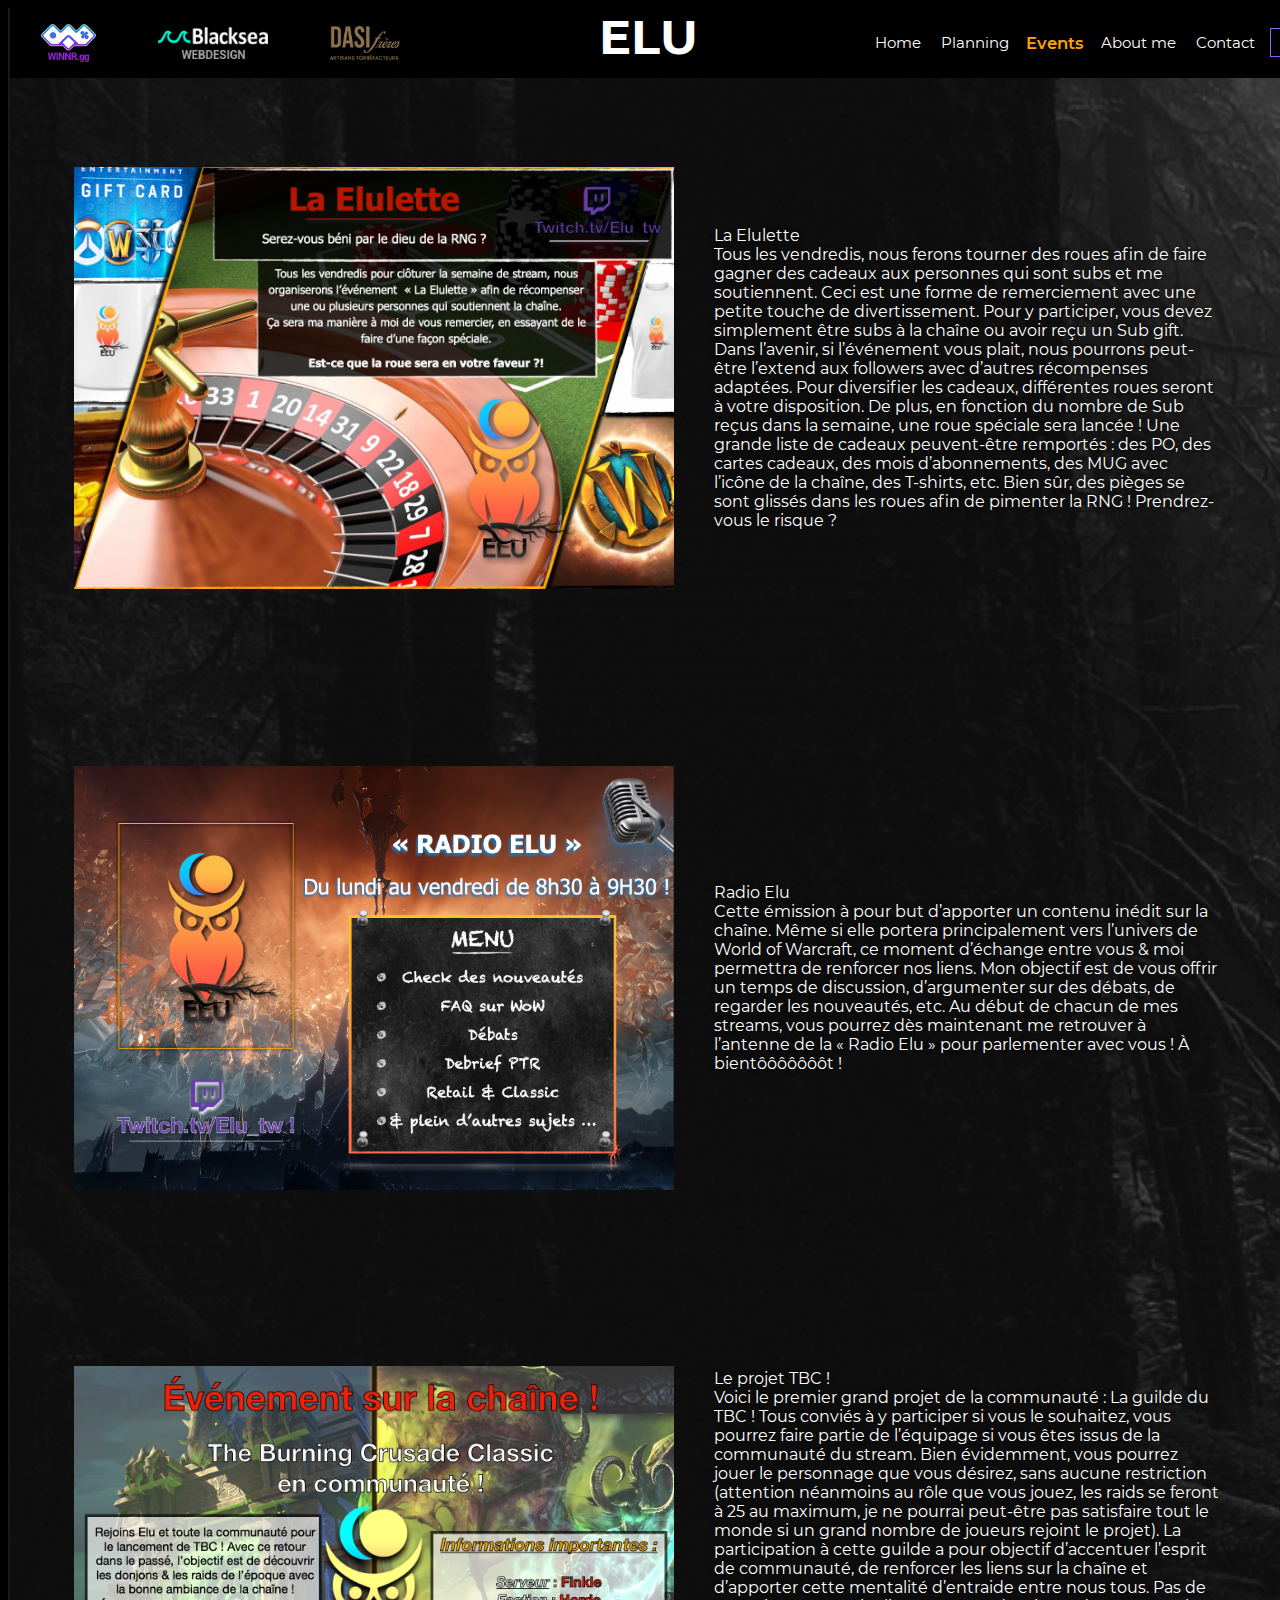
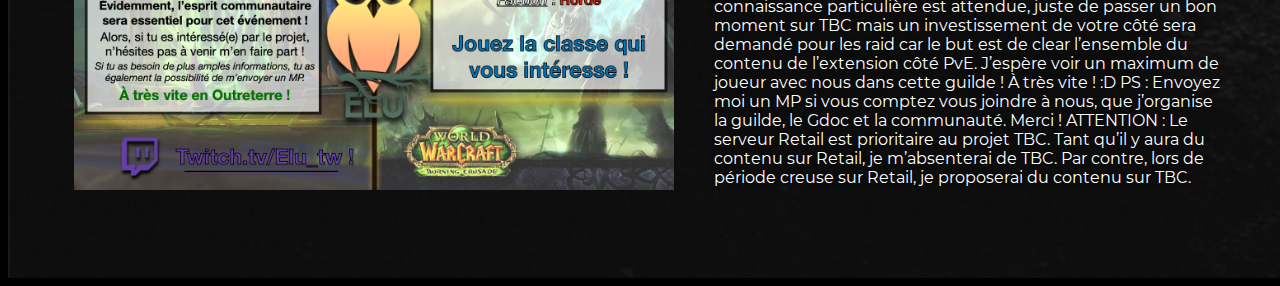
==== events.html @ 54a1109b "modifs elu" ====
<!DOCTYPE html>
<html lang="fr">
<head>
    <meta charset="UTF-8">
    <meta http-equiv="X-UA-Compatible" content="IE=edge">
    <meta name="viewport" content="width=device-width, initial-scale=1.0">
    <title>Elu - Events</title>
    <link rel="stylesheet" href="stylesheets/main.css">
    <link rel="icon" href="ressources/favicon.png" />
    <script type="text/javascript" src="/index.js"></script>
</head>
<body>
    <main style="margin: 0 auto;">
        <header>
            <div class="partenaire">
                <ol class="align-items-center">
                    <a href="https://winnr.gg/" class="link-style"><li class="li-partenaire"><img class="partenaire-img win" src="./ressources/win.png" alt=""></li></a>
                    <a href="mailto:ethtaylan@gmail.com" class="link-style"><li class="li-partenaire"><img class="partenaire-img blacksea" src="./ressources/blacksea.png" alt=""></li></a>
                    <a href="https://www.dasifreres.com/" class="link-style"><li class="li-partenaire"><img class="partenaire-img dasi" src="./ressources/dasi.png" alt=""></li></a>
                </ol>
            </div>
            <p style="color: white; font-size: 48px; margin: 0;">ELU</p>
            <nav class="right-nav">
                <ol class="right-nav-ol">
                    <a href="index.html#home" class="link-style"><li class="li-right">Home</li></a>
                    <a href="#planning" class="link-style"><li class="li-right">Planning</li></a>
                    <a href="events.html" class="link-style"><li class="li-right home-active">Events</li></a>
                    <a href="#aboutme" class="link-style"><li class="li-right">About me</li></a>
                    <a href="#contact" class="link-style"><li class="li-right">Contact</li></a>
                    <a href="https://www.twitch.tv/elu_tw" class="link-style twitch-nav">Twitch</a>
                </ol>
            </nav>
        </header>
        <div class="center-div">
        <div class="align">        
            <img src="/ressources/Event_roulette.png" alt="" style="width: 600px; height: 600px; object-fit: contain;" class="">
    
            <p style="margin-left: 40px; color: white;" class="texte-page-events">La Elulette <br>

                Tous les vendredis, nous ferons tourner des roues afin de faire gagner des cadeaux aux personnes qui sont subs et me soutiennent. Ceci est une forme de remerciement avec une petite touche de divertissement. 
                
                Pour y participer, vous devez simplement être subs à la chaîne ou avoir reçu un Sub gift. Dans l’avenir, si l’événement vous plait, nous pourrons peut-être l’extend aux followers avec d’autres récompenses adaptées.
                
                Pour diversifier les cadeaux, différentes roues seront à votre disposition. De plus, en fonction du nombre de Sub reçus dans la semaine, une roue spéciale sera lancée !
                
                Une grande liste de cadeaux peuvent-être remportés : des PO, des cartes cadeaux, des mois d’abonnements, des MUG avec l’icône de la chaîne, des T-shirts, etc. Bien sûr, des pièges se sont glissés dans les roues afin de pimenter la RNG ! Prendrez-vous le risque ?
                
                </p>
        </div>
        <div class="align">        
            <img src="/ressources/Event_radio.png" alt="" style="width: 600px; height: 600px; object-fit: contain;" class="">
    
            <p style="margin-left: 40px; color: white;" class="texte-page-events">
                Radio Elu <br>

            Cette émission à pour but d’apporter un contenu inédit sur la chaîne.
            Même si elle portera principalement vers l’univers de World of Warcraft, ce moment d’échange entre vous & moi permettra de renforcer nos liens. Mon objectif est de vous offrir un temps de discussion, d’argumenter sur des débats, de regarder les nouveautés, etc.
            Au début de chacun de mes streams, vous pourrez dès maintenant me retrouver à l’antenne de la « Radio Elu » pour parlementer avec vous !
            À bientôôôôôôôt !
                </p>
        </div>
        <div class="align">        
            <img src="/ressources/Event_TBC.png" alt="" style="width: 600px; height: 600px; object-fit: contain;" class="">
    
            <p style="margin-left: 40px; color: white;" class="texte-page-events">Le projet TBC ! <br>

                Voici le premier grand projet de la communauté : La guilde du TBC !
                Tous conviés à y participer si vous le souhaitez, vous pourrez faire partie de l’équipage si vous êtes issus de la communauté du stream. Bien évidemment, vous pourrez jouer le personnage que vous désirez, sans aucune restriction (attention néanmoins au rôle que vous jouez, les raids se feront à 25 au maximum, je ne pourrai peut-être pas satisfaire tout le monde si un grand nombre de joueurs rejoint le projet).
                La participation à cette guilde a pour objectif d’accentuer l’esprit de communauté, de renforcer les liens sur la chaîne et d’apporter cette mentalité d’entraide entre nous tous. 
                
                Pas de connaissance particulière est attendue, juste de passer un bon moment sur TBC mais un investissement de votre côté sera demandé pour les raid car le but est de clear l’ensemble du contenu de l’extension côté PvE.
                
                J’espère voir un maximum de joueur avec nous dans cette guilde ! À très vite ! :D
                
                PS : Envoyez moi un MP si vous comptez vous joindre à nous, que j’organise la guilde, le Gdoc et la communauté. Merci !
                
                ATTENTION : Le serveur Retail est prioritaire au projet TBC. Tant qu’il y aura du contenu sur Retail, je m’absenterai de TBC. Par contre, lors de période creuse sur Retail, je proposerai du contenu sur TBC.
                
                </p>
        </div>
        </div>
        
        </main>
        </body>
---- stylesheets/main.css ----
@font-face {
  font-family: "Montserrat-Regular";
  src: url("../ressources/Montserrat-Regular.ttf");
}
@font-face {
  font-family: "Montserrat-SemiBold";
  src: url("../ressources/Montserrat-SemiBold.ttf");
}
@font-face {
  font-family: "Montserrat-Bold";
  src: url("../ressources/Montserrat-Bold.ttf");
}
/* line 13, ../sass/main.sass */
html {
  margin: 0;
  background-color: black;
  height: auto;
  width: 100%;
  font-family: Montserrat-Bold, sans-serif;
  scroll-behavior: smooth;
}

/* line 21, ../sass/main.sass */
.heightcent {
  height: 100%;
}

/* line 24, ../sass/main.sass */
body {
  background-image: url("../ressources/bg-body.png");
  scroll-behavior: smooth;
  height: auto;
  width: 100%;
}

/* line 30, ../sass/main.sass */
.home-active {
  transform: scale(1.1);
  color: orange !important;
  font-family: Montserrat-SemiBold, sans-serif;
}

/* line 34, ../sass/main.sass */
.logo {
  height: 130px;
  border-left: 1px solid dimgray;
  border-right: 1px solid dimgray;
  padding-left: 40px;
  padding-right: 40px;
  width: 100%;
  object-fit: contain;
}

/* line 42, ../sass/main.sass */
.logo:hover {
  cursor: pointer;
}

/* line 45, ../sass/main.sass */
.montserrat-bold {
  font-family: Montserrat-SemiBold, sans-serif;
}

/* line 48, ../sass/main.sass */
.box-onglets {
  width: 100%;
  display: flex;
  justify-content: center;
  border-top: 1px solid #1e1e1e;
}

/* line 54, ../sass/main.sass */
main {
  margin: 0 auto;
  max-width: 1440px;
  background-image: url("../ressources/bg.png");
  background-size: cover;
  background-repeat: no-repeat;
  height: 100%;
  box-shadow: 0 0 40px black;
  border: 2px solid #191919;
  border-top: none;
  border-bottom: none;
  position: relative;
}

/* line 67, ../sass/main.sass */
.twitter {
  background-image: url("../ressources/twitter-grey.png");
  background-size: contain;
  background-repeat: no-repeat;
  height: 20px;
  width: 20px;
}

/* line 74, ../sass/main.sass */
.twitter:hover {
  background-image: url("../ressources/twitter.png");
  cursor: pointer;
  transition: 0.5s;
}

/* line 79, ../sass/main.sass */
.youtube {
  background-image: url("../ressources/youtube-grey.png");
  background-size: contain;
  background-repeat: no-repeat;
  height: 20px;
  width: 20px;
}

/* line 86, ../sass/main.sass */
.youtube:hover {
  background-image: url("../ressources/youtube.png");
  cursor: pointer;
  transition: 0.5s;
}

/* line 92, ../sass/main.sass */
.facebook {
  background-image: url("../ressources/fb-grey.png");
  background-size: contain;
  background-repeat: no-repeat;
  height: 20px;
  width: 20px;
  transition: 0.5s;
}

/* line 101, ../sass/main.sass */
.facebook:hover {
  background-image: url("../ressources/fb.png");
  cursor: pointer;
  transition: 0.5s;
}

/* line 106, ../sass/main.sass */
ol {
  display: flex;
  flex-direction: row;
  list-style-type: none;
  padding-left: 0;
  margin: 0;
  width: 100%;
  justify-content: space-around;
}

/* line 115, ../sass/main.sass */
.follow {
  margin-right: 20px;
}

/* line 118, ../sass/main.sass */
.follow-me {
  font-family: Montserrat-SemiBold, sans-serif;
  color: #818181;
  font-size: 15px;
}

/* line 123, ../sass/main.sass */
header {
  width: 100%;
  display: flex;
  background-size: contain;
  background-blend-mode: darken;
  justify-content: space-between;
  background-color: black;
}

/* line 131, ../sass/main.sass */
.twitch-nav {
  color: #975fff;
  font-family: Montserrat-Semibold, sans-serif;
  margin-left: 5px;
  margin-right: 5px;
  padding: 0;
  border: 1px solid #975fff;
  padding-right: 10px;
  padding-left: 10px;
  padding-top: 4px;
  padding-bottom: 4px;
}
/* line 142, ../sass/main.sass */
.twitch-nav:hover {
  background-color: #6441A4;
  color: black;
  cursor: pointer;
}

/* line 147, ../sass/main.sass */
.left-nav {
  position: fixed;
  bottom: 1%;
  align-items: center;
  display: flex;
  left: 50%;
  width: 100px;
  transform: translate(-50%);
  image-rendering: crisp-edges;
  z-index: 999;
}
/* line 157, ../sass/main.sass */
.left-nav:hover {
  cursor: pointer;
}

/* line 160, ../sass/main.sass */
.align-items-center {
  display: flex;
  align-items: center;
}

/* line 164, ../sass/main.sass */
.news {
  padding: 15px;
  width: 270px;
  height: 430px;
  background-color: rgba(0, 0, 0, 0.6);
  display: -webkit-box;
  -webkit-line-clamp: 6;
  -webkit-box-orient: vertical;
  overflow: scroll;
  box-shadow: 0 0 40px rgba(0, 0, 0, 0.6);
  border: 1px solid #1e1e1e;
  transition: 1s;
}
/* line 176, ../sass/main.sass */
.news:hover {
  border: 1px solid orange;
  box-shadow: 0 0 20px rgba(255, 187, 0, 0.2);
  transition: 1s;
}

/* line 181, ../sass/main.sass */
.news::-webkit-scrollbar {
  display: none;
}

/* line 184, ../sass/main.sass */
.news-article::-webkit-scrollbar {
  display: none;
}

/* line 187, ../sass/main.sass */
.line-break {
  height: 1px;
  width: 100%;
  background-color: orange;
  margin-top: 15px;
  margin-bottom: 15px;
}

/* line 194, ../sass/main.sass */
.date {
  color: gray;
}

/* line 196, ../sass/main.sass */
.news-article {
  font-size: 14px;
  color: white;
  font-family: Montserrat-Regular, sans-serif;
  margin-left: 20px;
  margin-right: 20px;
  cursor: pointer;
  font-family: Arial, Helvetica, sans-serif;
  font-weight: 100;
  display: -webkit-box;
  -webkit-line-clamp: 5;
  -webkit-box-orient: vertical;
  overflow: scroll;
  height: 30%;
  padding: 10px;
}

/* line 213, ../sass/main.sass */
.titre-des-news {
  font-family: Montseerrat-SemiBold, sans-serif;
}

/* line 216, ../sass/main.sass */
.titre-news {
  color: orange;
  font-size: 14px;
  font-family: Montserrat-Regular, "Gill Sans", "Gill Sans MT", Calibri, "Trebuchet MS", sans-serif;
  margin-left: 20px;
}

/* line 222, ../sass/main.sass */
.right-nav {
  color: white;
  font-family: Montserrat-Regular, sans-serif;
  justify-content: space-between;
  width: 33%;
  align-items: center;
  background-color: black;
  align-items: center;
  display: flex;
  font-size: 15px;
  flex-direction: column;
  margin-top: 20px;
}

/* line 235, ../sass/main.sass */
.right-nav-ol {
  display: flex;
  align-items: center;
}

/* line 239, ../sass/main.sass */
.li-right {
  white-space: nowrap;
  text-decoration: none;
  transition: 0.5s;
  margin-left: 10px;
  margin-right: 10px;
  color: white;
}

/* line 247, ../sass/main.sass */
.arrow {
  color: white;
  margin-right: 20px;
  font-size: 20px;
  font-family: Montserrat-Regular, sans-serif;
  cursor: pointer;
  border: 1px solid orange;
  padding-left: 7px;
  padding-right: 7px;
  margin-top: 5px;
  margin-bottom: 5px;
  cursor: pointer;
}

/* line 260, ../sass/main.sass */
.height-header-two {
  height: 60px;
  display: flex;
  align-items: center;
  box-shadow: 0 0 40px rgba(0, 0, 0, 0.6);
}

/* line 266, ../sass/main.sass */
.border-gray {
  border-bottom: 1px solid #1e1e1e;
  border-top: 1px solid #1e1e1e;
}

/* line 270, ../sass/main.sass */
.active {
  color: orange !important;
  font-family: Montserrat-SemiBold, sans-serif;
}

/* line 274, ../sass/main.sass */
.ol-header-two {
  margin-left: 100px;
  display: flex;
  justify-content: unset;
  font-family: Montserrat-Regular, sans-serif;
}

/* line 280, ../sass/main.sass */
.li-style-two {
  display: flex;
}

/* line 283, ../sass/main.sass */
.link-style {
  color: white !important;
  text-decoration: none !important;
  cursor: pointer !important;
}
/* line 287, ../sass/main.sass */
.link-style:visited {
  color: white !important;
  text-decoration: none !important;
  cursor: pointer !important;
}

/* line 292, ../sass/main.sass */
.li-right:hover {
  transition: color 0.5s;
  color: orange;
  cursor: pointer !important;
}

/*.nav-absolute
 * background-color: rgba(0, 0, 0, 0.5)
 * height: 300px
 * width: 200px
 * display: flex
 * left: 20px
 * align-items: start
 * border: 1px solid orange
 * color: white
 * justify-content: space-around
 * flex-direction: column
 * align-items: center
 * font-family: Montserrat, sans-serif
 * font-size: 15px
 * margin-top: 10px
 * transition: 1s
 * visibility: hidden */
/* line 314, ../sass/main.sass */
.btn-nav-absolute {
  width: 5px;
  height: 5px;
  background-image: url("../ressources/toggle.png");
  background-repeat: no-repeat;
  background-position: center;
  border: 1px solid orange;
  padding: 28px;
}
/* line 322, ../sass/main.sass */
.btn-nav-absolute:hover {
  transition: 0.5s;
  cursor: pointer;
  background-image: url("../ressources/toggle-hover.png");
}

/* line 327, ../sass/main.sass */
.li-menu {
  display: flex;
  align-items: center;
  filter: saturate(0);
  height: 50px;
  color: white;
  font-family: Montserrat-Regular, sans-serif;
  font-size: 12px;
}
/* line 335, ../sass/main.sass */
.li-menu:hover {
  filter: saturate(1);
  transition: 0.5s;
  color: orange;
  cursor: pointer;
}

/* line 341, ../sass/main.sass */
.saturate {
  margin-left: 15px;
  width: 22px;
}

/* line 345, ../sass/main.sass */
.twitch-box {
  border: 1px solid #1e1e1e;
  box-shadow: 0 0 45px rgba(0, 0, 0, 0.6);
  transition: 1s;
  height: 100%;
}
/* line 350, ../sass/main.sass */
.twitch-box:hover {
  border: 1px solid orange;
  box-shadow: 0 0 20px rgba(255, 187, 0, 0.2);
  transition: 1s;
}

/* line 355, ../sass/main.sass */
.chat-twitch {
  flex-basis: 150px !important;
}

/* line 358, ../sass/main.sass */
.mid-container {
  display: flex;
  flex-direction: row;
  justify-content: space-around;
  width: 100%;
  margin-top: 60px;
}

/* line 365, ../sass/main.sass */
.menu {
  display: flex;
  flex-direction: column;
  margin-left: 20px;
}

/* line 370, ../sass/main.sass */
.partenaire {
  width: 33%;
  height: 70px;
  display: flex;
  flex-direction: row;
  justify-content: space-between;
  align-items: center;
}

/* line 378, ../sass/main.sass */
.partenaire-img {
  width: 70px;
  margin-left: 10px;
  margin-right: 10px;
  object-fit: contain;
}

/* line 384, ../sass/main.sass */
.li-partenaire {
  display: flex;
  align-items: center;
  cursor: pointer;
}

/* line 389, ../sass/main.sass */
.blacksea {
  width: 110px;
}

/* line 392, ../sass/main.sass */
.win {
  width: 55px;
}

/* line 395, ../sass/main.sass */
.onglets {
  background-color: rgba(15, 15, 15, 0.8);
  border-bottom: 1px solid black;
}

/* line 399, ../sass/main.sass */
.about-me-contact-planning-home-arrow {
  width: 100%;
  height: 100%;
  background-color: black;
  position: relative;
  background-image: url("../ressources/about-me-bg.jpeg");
  background-size: cover;
  background-repeat: no-repeat;
  background-position: center;
  margin: 0;
}

/* line 410, ../sass/main.sass */
.nom-prenom {
  color: white;
  margin-left: 40px;
  font-size: 28px;
}

/* line 415, ../sass/main.sass */
.box-about-me {
  position: absolute;
  left: 50%;
  transform: translate(-50%);
  width: 840px;
  height: 400px;
  background-color: rgba(0, 0, 0, 0.7);
  border: 1px solid orange;
  top: 25%;
  display: flex;
  flex-direction: column;
  box-shadow: 0 0 60px rgba(0, 0, 0, 0.6);
}

/* line 428, ../sass/main.sass */
.description-about-me {
  color: white;
  font-size: 14px;
  margin-left: 20px;
  font-family: Arial, Helvetica, sans-serif;
  margin-right: 20px;
  letter-spacing: 0.5px;
}

/* line 436, ../sass/main.sass */
.about-me-style {
  color: orange;
}

/* line 439, ../sass/main.sass */
.contact {
  height: 100%;
  width: 100%;
  background-image: url(../ressources/contact-bg.png);
  background-size: cover;
  background-repeat: no-repeat;
}

/* line 446, ../sass/main.sass */
input[type=text], select, textarea {
  width: 100%;
  padding: 12px;
  border: 1px solid #1e1e1e;
  box-sizing: border-box;
  margin-top: 6px;
  margin-bottom: 16px;
  resize: vertical;
  background-color: rgba(25, 25, 25, 0.6);
  color: dimgray;
  font-family: Arial, Helvetica, sans-serif;
}

/* line 460, ../sass/main.sass */
input[type=submit] {
  background-color: black;
  color: white;
  padding: 12px 20px;
  border: none;
  cursor: pointer;
  font-family: Arial, Helvetica, sans-serif;
  border: 1px solid orange;
}
/* line 468, ../sass/main.sass */
input[type=submit]:hover {
  background-color: orange;
  color: black;
}

/* line 474, ../sass/main.sass */
input[type=submit]:hover {
  background-color: ora;
  font-family: Arial, Helvetica, sans-serif;
}

/* line 479, ../sass/main.sass */
.container {
  box-shadow: 0 0 40px rgba(0, 0, 0, 0.6);
  border: 1px solid #1e1e1e;
  border-radius: 5px;
  background-color: rgba(0, 0, 0, 0.7);
  padding: 20px;
  width: 50%;
  height: 70%;
  margin: 0 auto;
  margin-top: 60px;
}

/* line 489, ../sass/main.sass */
.center-div {
  font-family: Montserrat-Regular;
  text-shadow: 0 0 5px black;
  width: 90%;
  justify-content: space-between;
  margin: 0 auto;
}

/* line 495, ../sass/main.sass */
.align {
  display: flex;
  flex-direction: row;
  align-items: center;
}
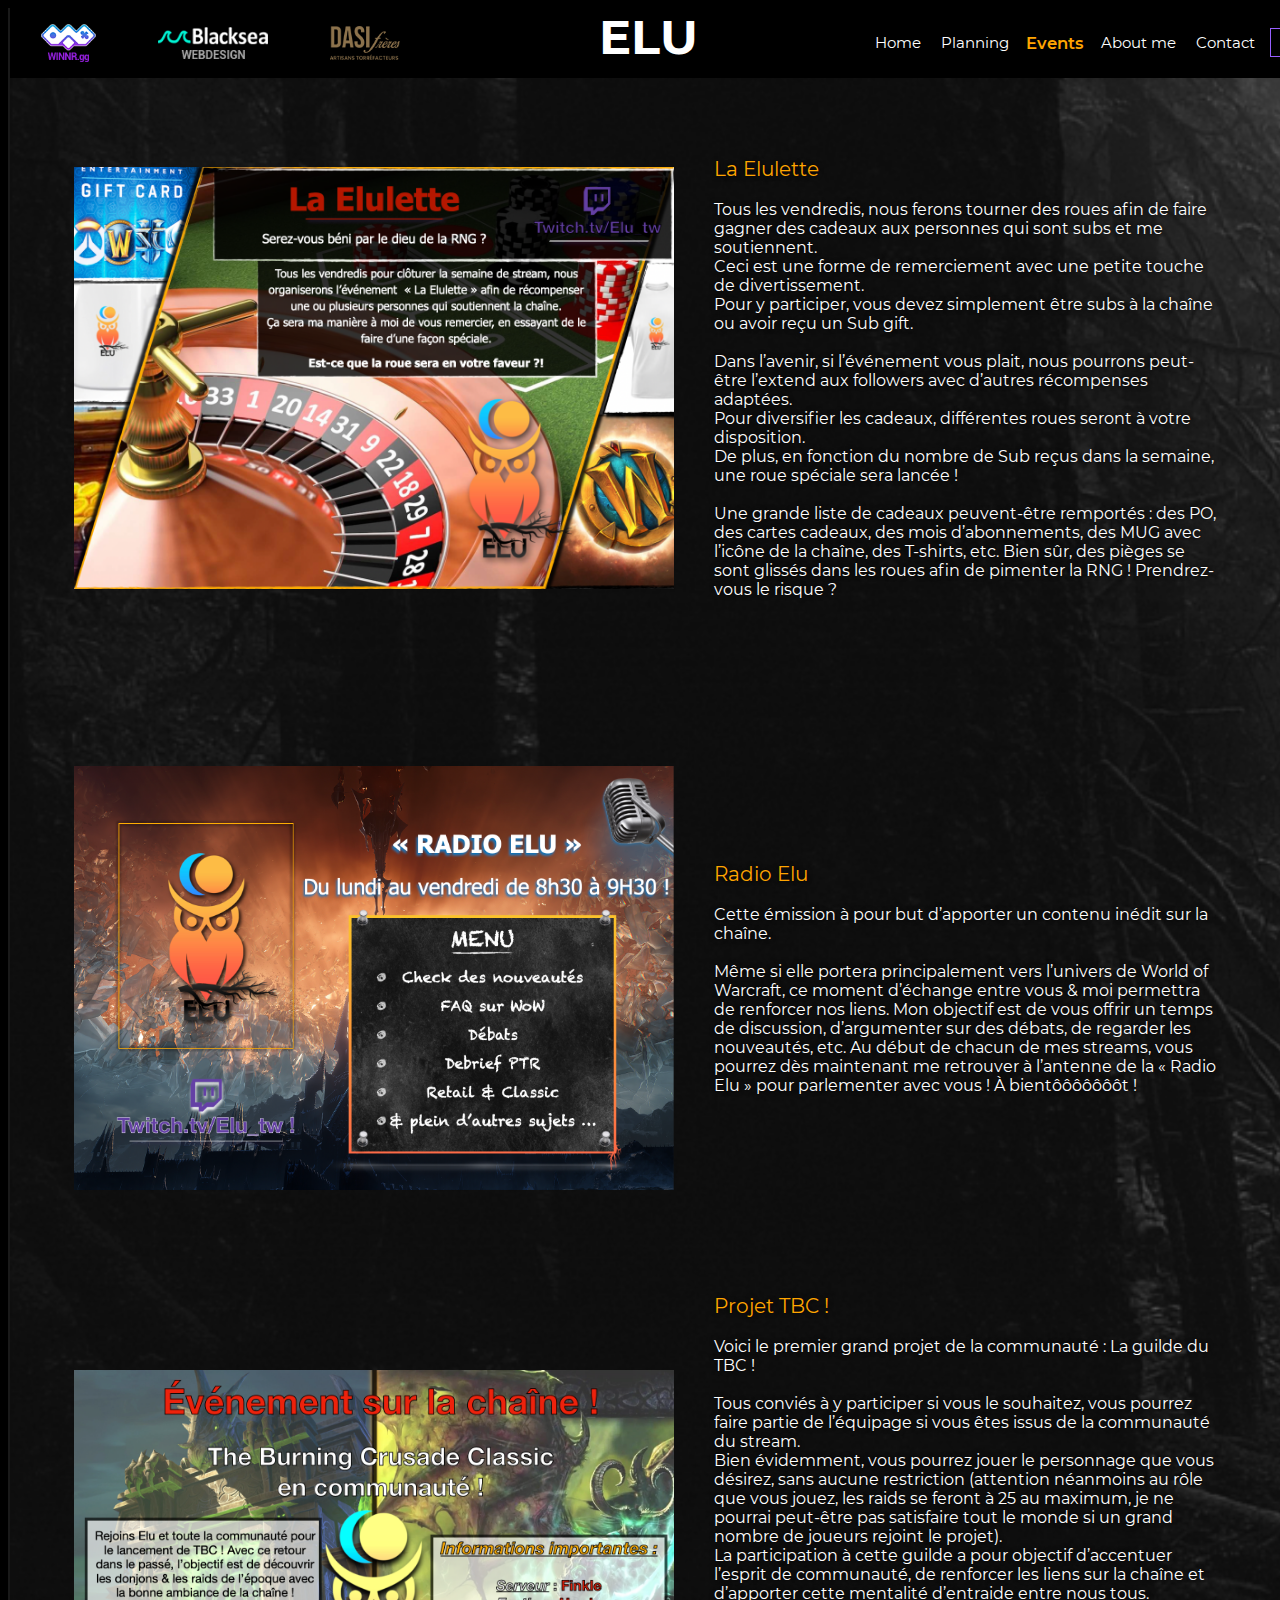
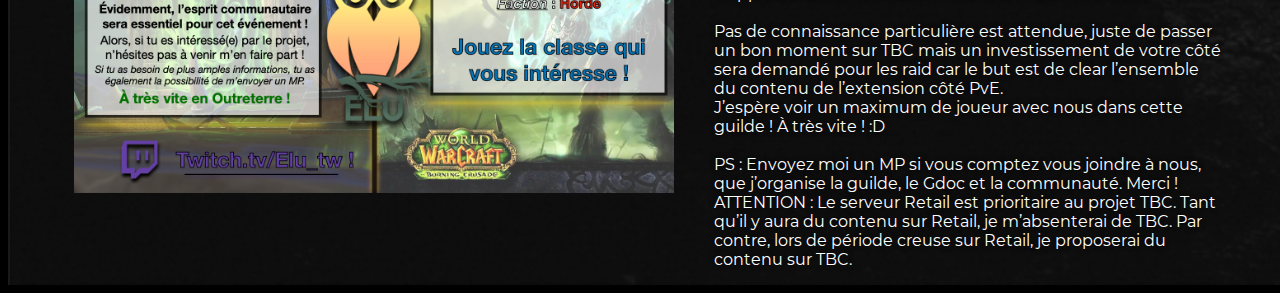
==== commit c069472a: "push" ====
--- a/events.html
+++ b/events.html
@@ -33,46 +33,46 @@
         </header>
         <div class="center-div">
         <div class="align">        
-            <img src="/ressources/Event_roulette.png" alt="" style="width: 600px; height: 600px; object-fit: contain;" class="">
+            <img src="./ressources/Event_roulette.png" alt="" style="width: 600px; height: 600px; object-fit: contain;" class="">
     
-            <p style="margin-left: 40px; color: white;" class="texte-page-events">La Elulette <br>
+            <p style="margin-left: 40px; color: white;" class="texte-page-events"><span style="font-size: 20px; color: orange">La Elulette</span> <br><br>
 
-                Tous les vendredis, nous ferons tourner des roues afin de faire gagner des cadeaux aux personnes qui sont subs et me soutiennent. Ceci est une forme de remerciement avec une petite touche de divertissement. 
+                Tous les vendredis, nous ferons tourner des roues afin de faire gagner des cadeaux aux personnes qui sont subs et me soutiennent. <br>Ceci est une forme de remerciement avec une petite touche de divertissement. <br>
                 
-                Pour y participer, vous devez simplement être subs à la chaîne ou avoir reçu un Sub gift. Dans l’avenir, si l’événement vous plait, nous pourrons peut-être l’extend aux followers avec d’autres récompenses adaptées.
+                Pour y participer, vous devez simplement être subs à la chaîne ou avoir reçu un Sub gift.<br> <br>Dans l’avenir, si l’événement vous plait, nous pourrons peut-être l’extend aux followers avec d’autres récompenses adaptées.<br>
                 
-                Pour diversifier les cadeaux, différentes roues seront à votre disposition. De plus, en fonction du nombre de Sub reçus dans la semaine, une roue spéciale sera lancée !
+                Pour diversifier les cadeaux, différentes roues seront à votre disposition. <br>De plus, en fonction du nombre de Sub reçus dans la semaine, une roue spéciale sera lancée !<br><br>
                 
                 Une grande liste de cadeaux peuvent-être remportés : des PO, des cartes cadeaux, des mois d’abonnements, des MUG avec l’icône de la chaîne, des T-shirts, etc. Bien sûr, des pièges se sont glissés dans les roues afin de pimenter la RNG ! Prendrez-vous le risque ?
                 
                 </p>
         </div>
         <div class="align">        
-            <img src="/ressources/Event_radio.png" alt="" style="width: 600px; height: 600px; object-fit: contain;" class="">
+            <img src="./ressources/Event_radio.png" alt="" style="width: 600px; height: 600px; object-fit: contain;" class="">
     
             <p style="margin-left: 40px; color: white;" class="texte-page-events">
-                Radio Elu <br>
+                <span style="font-size: 20px; color: orange">Radio Elu</span>  <br><br>
 
-            Cette émission à pour but d’apporter un contenu inédit sur la chaîne.
+            Cette émission à pour but d’apporter un contenu inédit sur la chaîne.<br><br>
             Même si elle portera principalement vers l’univers de World of Warcraft, ce moment d’échange entre vous & moi permettra de renforcer nos liens. Mon objectif est de vous offrir un temps de discussion, d’argumenter sur des débats, de regarder les nouveautés, etc.
             Au début de chacun de mes streams, vous pourrez dès maintenant me retrouver à l’antenne de la « Radio Elu » pour parlementer avec vous !
             À bientôôôôôôôt !
                 </p>
         </div>
         <div class="align">        
-            <img src="/ressources/Event_TBC.png" alt="" style="width: 600px; height: 600px; object-fit: contain;" class="">
+            <img src="./ressources/Event_TBC.png" alt="" style="width: 600px; height: 600px; object-fit: contain;" class="">
     
-            <p style="margin-left: 40px; color: white;" class="texte-page-events">Le projet TBC ! <br>
+            <p style="margin-left: 40px; color: white;" class="texte-page-events"><span style="font-size: 20px; color: orange"> Projet TBC ! </span><br><br>
 
-                Voici le premier grand projet de la communauté : La guilde du TBC !
-                Tous conviés à y participer si vous le souhaitez, vous pourrez faire partie de l’équipage si vous êtes issus de la communauté du stream. Bien évidemment, vous pourrez jouer le personnage que vous désirez, sans aucune restriction (attention néanmoins au rôle que vous jouez, les raids se feront à 25 au maximum, je ne pourrai peut-être pas satisfaire tout le monde si un grand nombre de joueurs rejoint le projet).
-                La participation à cette guilde a pour objectif d’accentuer l’esprit de communauté, de renforcer les liens sur la chaîne et d’apporter cette mentalité d’entraide entre nous tous. 
+                Voici le premier grand projet de la communauté : La guilde du TBC !<br><br>
+                Tous conviés à y participer si vous le souhaitez, vous pourrez faire partie de l’équipage si vous êtes issus de la communauté du stream. <br>Bien évidemment, vous pourrez jouer le personnage que vous désirez, sans aucune restriction (attention néanmoins au rôle que vous jouez, les raids se feront à 25 au maximum, je ne pourrai peut-être pas satisfaire tout le monde si un grand nombre de joueurs rejoint le projet).<br>
+                La participation à cette guilde a pour objectif d’accentuer l’esprit de communauté, de renforcer les liens sur la chaîne et d’apporter cette mentalité d’entraide entre nous tous. <br><br>
                 
-                Pas de connaissance particulière est attendue, juste de passer un bon moment sur TBC mais un investissement de votre côté sera demandé pour les raid car le but est de clear l’ensemble du contenu de l’extension côté PvE.
+                Pas de connaissance particulière est attendue, juste de passer un bon moment sur TBC mais un investissement de votre côté sera demandé pour les raid car le but est de clear l’ensemble du contenu de l’extension côté PvE.<br>
                 
-                J’espère voir un maximum de joueur avec nous dans cette guilde ! À très vite ! :D
+                J’espère voir un maximum de joueur avec nous dans cette guilde ! À très vite ! :D <br><br>
                 
-                PS : Envoyez moi un MP si vous comptez vous joindre à nous, que j’organise la guilde, le Gdoc et la communauté. Merci !
+                PS : Envoyez moi un MP si vous comptez vous joindre à nous, que j’organise la guilde, le Gdoc et la communauté. Merci !<br>
                 
                 ATTENTION : Le serveur Retail est prioritaire au projet TBC. Tant qu’il y aura du contenu sur Retail, je m’absenterai de TBC. Par contre, lors de période creuse sur Retail, je proposerai du contenu sur TBC.
                 
